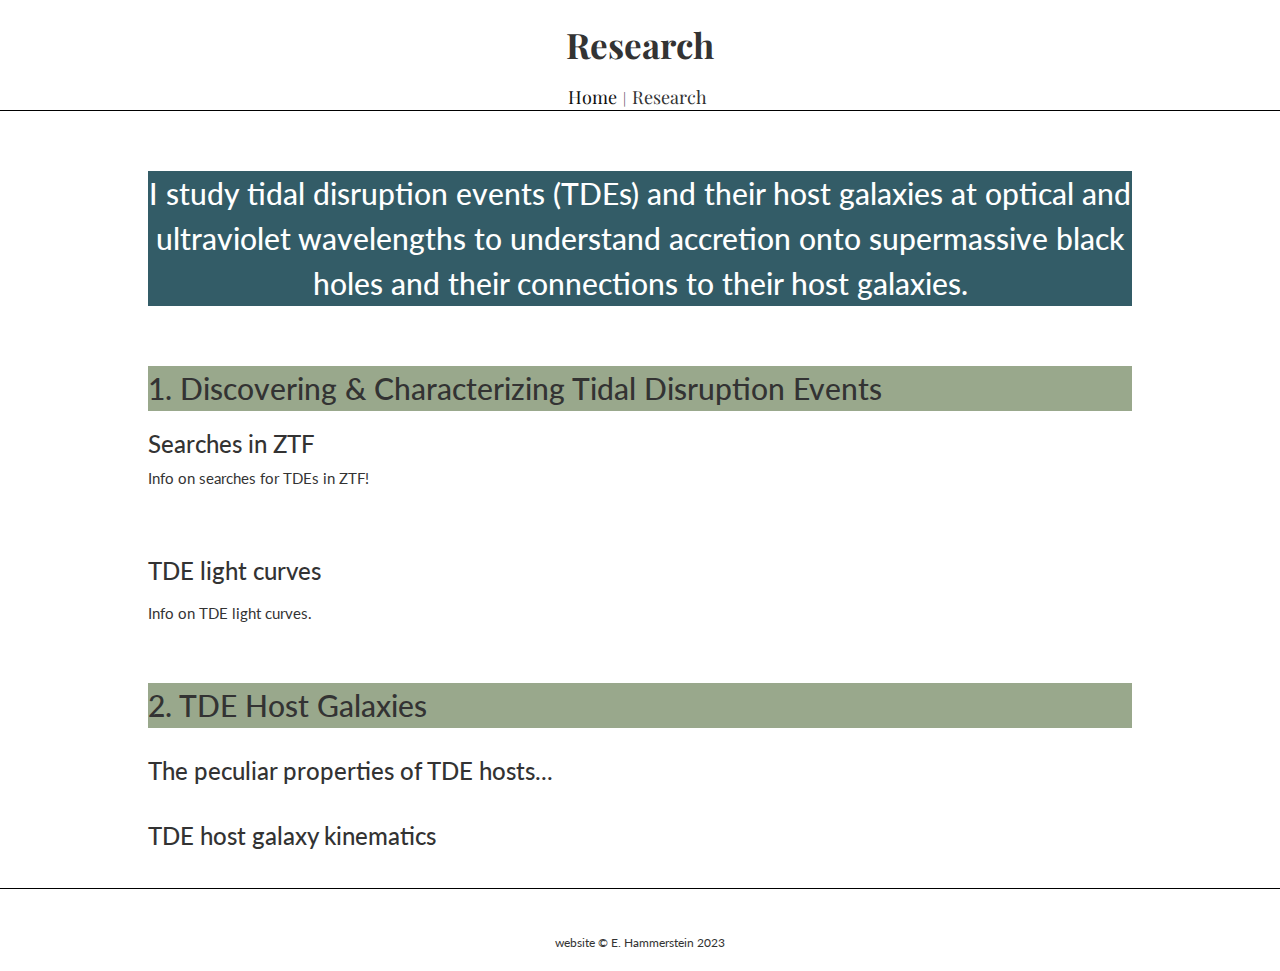
==== research.html @ 4ade1c49 "new website??????" ====
<!DOCTYPE html>
<html>
<head>
   <body>

    <meta charset="utf-8" />
    <meta http-equiv="X-UA-Compatible" content="IE=edge" />


    <title> Erica Hammerstein</title>
    <meta name="description"
    
    <meta name="HandheldFriendly" content="True" />
    <meta name="viewport" content="width=device-width, initial-scale=1.0" />

    <link rel="shortcut icon" href="">

    <link href='https://fonts.googleapis.com/css?family=Playfair+Display:400' rel='stylesheet' type='text/css'>
    <link href='https://fonts.googleapis.com/css?family=Lato:400' rel='stylesheet' type='text/css'>

    <link rel="stylesheet" type="text/css" href="css/bootstrap.min.css">

    <link rel="stylesheet" type="text/css" href="css/style.css">

    <link rel="apple-touch-icon" sizes="180x180" href="/apple-touch-icon.png">
    <link rel="icon" type="image/png" sizes="32x32" href="/favicon-32x32.png">
    <link rel="icon" type="image/png" sizes="16x16" href="/favicon-16x16.png">
    <link rel="manifest" href="/site.webmanifest">
    <link rel="mask-icon" href="/safari-pinned-tab.svg" color="#5bbad5">
    <meta name="msapplication-TileColor" content="#da532c">
    <meta name="theme-color" content="#ffffff">
    <style>
    h2 {text-align:center;}
    </style>

    <center>
    <header class="header-block row">
      <div class="blog-title">
        <h1> <center> Research </center>
        </h1>
          <a style = "font-family: Playfair+Display; font-size:18px" href="index.html">Home</a>&nbsp;&nbsp;|&nbsp;
          <div class="dropdown">
          <div style = "font-family: Playfair+Display; font-size:18px" class="dropbtn">Research</div>
          <div class="dropdown-content">
            <a href="research.html">Current Research</a>
            <a href="HammersteinCV.pdf">CV</a>
            <!-- <a href="upcoming.html">Upcoming talks</a> -->
            <a href="https://ui.adsabs.harvard.edu/search/p_=0&q=%20%20author%3A%22HAMMERSTEIN%2C%20ERICA%22%20collection%3A%22astronomy%22&sort=date%20desc%2C%20bibcode%20desc" target="_blank">ADS Listing</a>
           <!--  <a href="contact.html">Contact</a> -->
          </div>
        </div>&nbsp;&nbsp; <!-- |&nbsp;
          <a style = "font-family: Playfair+Display; font-size:18px" href="outreach.html">Outreach</a></li>&nbsp;&nbsp;<!-- |&nbsp;
          <!-- <a style = "font-family: Playfair+Display; font-size:18px" href="personal.html">About</a></li>&nbsp;&nbsp; -->
        </div>
      </header>
      </center>
<body>

<section class="post-list post-content"><div class="post-data">
    <h2 class="post-page-title"> I study tidal disruption events (TDEs) and their host galaxies at optical and ultraviolet wavelengths to understand accretion onto supermassive black holes and their connections to their host galaxies. </h2>
  </p>
  
  <br>

  <h2 class="post-page-subtitle">1. Discovering & Characterizing Tidal Disruption Events</h2>

  <h3 class="post-page-seciton">Searches in ZTF</h3>

  <p style = "font-family: lato;font-size:15px; LINE-HEIGHT:20px">
  Info on searches for TDEs in ZTF!
</p>

<br>
<h3 class="post-page-section">TDE light curves</h3>

<p style = "font-family: lato;font-size:15px; LINE-HEIGHT:20px">
Info on TDE light curves.
</p>

<br>

<h2 class="post-page-subtitle">2. TDE Host Galaxies</h2>

<h3 class="post-page-section">The peculiar properties of TDE hosts...</h3>

<h3 class="post-page-section">TDE host galaxy kinematics</h3>

<!--
<figure>
<img src="APS-swift.png" style="padding: 10px; float: right; max-width:25%;" title="APS poster!"/>
</figure> -->

  <p style = "font-family: lato;font-size:15px; LINE-HEIGHT:20px">

  </p>


 <!-- <h2 class="post-page-title">Past Research</h2>

  <button type="button" class="collapsible">
      </p> </button>
  <div class="content">
    <p style = "font-family: lato;font-size:15px; LINE-HEIGHT:20px">
      <br>
      The summer of my sophomore year as an undergraduate, I was part of a four-member research group that worked
      under Professor Eilat Glikman’s guidance on evaluating and utilizing new selection criteria for dust-reddened
      quasars. We considered sources with high luminosities in the near-infrared region (K&lt15.1, 2 μm)
      in an equatorial stripe of sky (SDSS Stripe 82) that had been missed by the SDSS’s selection algorithm.
      We characterized objects using BPT diagrams which separate out the nature of the photoionizing source. As a result,
      our sample of low-redshift, luminous, and obscured quasars provide an excellent set for follow-up observations with high-resolution
      instruments, with the goal of offering evidence of mergers and probing into early evolutionary phases of a galaxy.
      The results of this work have been published <a href="https://ui.adsabs.harvard.edu/abs/2018ApJ...861...37G/abstract">here</a>.
      <br><br>
      As a part of my undergraduate senior thesis, I conducted research in post-merger galaxy dynamics.
      I analyzed data from the OSIRIS integral field spectrograph (Keck) combined with Laser Guide-Star
      Adaptive Optics (LGS) to better understand the evolution of moderately dust-reddened quasars as
      well as their hosting galaxies. My two-part undergraduate thesis may be found here:<a href="704_MCrnogorcevic.pdf"> Part I</a> and <a href="705_MCrnogorcevic.pdf">Part II</a>.
    </p>
</div>
    <button type="button" class="collapsible">⋮ Edge Expansion for Scalar Casimir Energies</button>
    <div class="content">
      <p style = "font-family: lato;font-size:15px; LINE-HEIGHT:20px">
        <br>
<p style = "font-family: monospace;font-size:15px; LINE-HEIGHT:20px">
Under the guidance of Professor Noah Graham, I carried out research concerning the edge
expansion for scalar Casimir energies. Presented with electromagnetic results for a configuration
consisting of an oblate spheroid facing a perfectly conducting plane, I proposed a less computationally
expensive analysis of the Casimir force using a scalar field theory. This approach required modifications
and improvements of the existing code written in C that
computes spheroidal functions. I presented this project at the Middlebury Summer Symposium in 2016, poster with details can be found <a href="Casimir_poster.pdf"> here.</a>
</p>
</div> -->

<!-- <h9 class="post-page-title "><span style="color: #2471A3; font-size:16px"><i>(bonus) How did I choose my research...and why?</i></span></h9>
<p style = "font-family: monospace;font-size:15px; LINE-HEIGHT:20px">
  The decision to attend a liberal arts institution (Middlebury College) followed from my desire to obtain a well-rounded
  education that allows for a direct exposure to and learning from critical thinkers within different
  academic disciplines, making me a more inquisitive and creative scientist. My research interests during the undergraduate
  years were two-fold: I studied physics on very small scales, specifically
  the attraction forces between two plates due to quantum fluctuations
  (<a href="https://en.wikipedia.org/wiki/Casimir_effect">Casimir effect</a>);
   and physics on large scales, by studying the co-evolution of galaxies
  and supermassive black holes at their centers. Coming to graduate school,
  I decided to further explore these two interests and combine them through my current
  research in dark matter and high-energy astroparticle physics. My primary graduate school goal is similar to my
  undergraduate one: I want to be a well-rounded astrophysicist, continuously enhancing my literacy in a wide range of topics. As such,
  while I am developing a strong expertise in the field of astrophysical searches for ALPs, I am also
  intentional in exposing myself to different analysis methods and topics (e.g. multimessenger analysis with neutrinos and
  gravitational waves, stellar evolution, magnetic-field modeling, subthreshold searches, instrumentation, etc.) I also thoroughly enjoy
  being in classes--both as a student and an instructor--and love learning about the Universe from different perspectives and at different scales
  (my dream job would be taking classes for the rest of my life. And, some exposure time to an unknown topic, the chances are I'll get interested!)

</p> -->







</section>




<section class="footer">

<br><br>

<!--
    <link rel="stylesheet" href="https://cdnjs.cloudflare.com/ajax/libs/font-awesome/4.7.0/css/font-awesome.min.css">
-->

    <!-- Add font awesome icons -->
    <!-- <a href="https://www.linkedin.com/in/milena-crnogorčević-924034204" class="fa fa-linkedin"></a>
    <a href="https://github.com/mcrnogor" class="fa fa-github"></a>
    <a href="mailto:ekhammer@astro.umd.edu" class="fa fa-envelope"></a>
    </section>
-->



    <section class="copyright">
      website &copy; E. Hammerstein 2023

    </section>

    <!-- Bootstrap core JavaScript
    ================================================== -->
    <!-- Placed at the end of the document so the pages load faster -->
    <script type="text/javascript" src="js/jquery-1.12.0.min.js"></script>



    <script type="text/javascript" src="js/main.js"></script>
    <script type="text/javascript" src="js/jquery.fitvids.js"></script>
    <script src="js/bootstrap.min.js"></script>
    <script>
    var coll = document.getElementsByClassName("collapsible");
    var i;

    for (i = 0; i < coll.length; i++) {
      coll[i].addEventListener("click", function() {
        this.classList.toggle("active");
        var content = this.nextElementSibling;
        if (content.style.display === "block") {
          content.style.display = "none";
        } else {
          content.style.display = "block";
        }
      });
    }
    </script>
 </body>
</html>
---- css/style.css ----
html, body, {
    position:relative;
    width: 100%;
    width: 100%;
    max-width: 960px;
    margin: 0 auto 2em auto;
    padding: 0 20px;
    box-sizing: border-box;}
}
::selection {
  color: #fff;
  background: #17bed2;
  text-shadow: none;
}

::-webkit-selection {
  color: #fff;
  background: #17bed2;
  text-shadow: none;
}

::-moz-selection {
  color: #fff;
  background: #17bed2;
  text-shadow: none;
}

:active,
:focus {
  outline: none;
}
h1{
	font-size: 35px;
	margin-top: 26px;
	margin-bottom: 20px;
}
p{
	font-family: 'Lato', sans-serif;
}
a:hover{
	text-decoration: none;
}

.row{
	margin-left: 0px;
	margin-right: 0px;
}
.header-block{
	width: 100%;
	margin: 0 auto;
	border-bottom: #000000 solid 1px;
}
.header-block a{
	color: #111;
}
.header-block a:hover{
	color: #333;
}
.blog-title{
	font-family: 'Playfair Display', serif;
}
.blog-title h1{
	text-align: left;
	font-size: 35px;
	margin-top: 26px;
	font-weight: 700;
}
.square{
  text-align: right;
  margin-top: 18px;
  font-size: 30px;
}


.hero-description h1{
	font-size:46px;

}
.post-list{
	width: 80%;
	margin: 0 auto;
	padding-top: 40px;
	padding-bottom: 40px;
  font-family: 'Lato', sans-serif;
}
.post-list a{
	color: #000;
	padding-bottom: 3px;
}
.post-list a:hover{
	border-bottom: #8C8C8C solid 1px;
	text-decoration: none;
	color: #8C8C8C;
}
.post-content{
  padding-left: 20px;
	padding-right: 20px;
	padding-top: 40px;
	padding-bottom: 20px;
}
.post-content h1{
	font-family: 'Lato', sans-serif;
	margin-bottom: 5px;
}
.post-content {
	font-size: 30px;
	line-height: 3rem;
}
.post-content a {
	border-bottom: #000 solid 1px
}
.post-data img{
	min-width:auto;
  display: block;
  margin: auto;
	max-width: 100%;
	height: auto;
}
.post-meta-data{
	color:  #767676;
}
.author-img{
	width:45px;
	height: 45px;
}

.footer a{
	color: #000;

}
.footer a:active{
	border-bottom: #000 solid 1px;

}
.footer a:hover{
	border-bottom: #E3E3E3 solid 1px;
	text-decoration: none;
	color: #E3E3E3;
}

.navibar a{
	color: #000;

}
.navibar a:active{
	border-bottom: #000 solid 1px;

}
.navibar a:hover{
	border-bottom: #E3E3E3 solid 1px;
	text-decoration: none;
	color: #E3E3E3;
}

.post-line{
  margin-top: 15px;
  margin-bottom: 12px;
	text-align: center;
}

.post-titles h1{
	    font-size:30px;
	    display: inline;
			line-height: 4rem;
}
.post-page-title{
	line-height: 4.5rem;
	text-align: center;
    font-size:30px;
    background-color: #335c67;
    color: #FFFFFF;
}
.post-page-subtitle{
    line-height: 4.5rem;
    text-align: left;
    background-color:#99A88C;
}
.post-page-section{
    line-height: 4.5rem;
    text-align: left;
}
.post-meta-data{
	font-size: 20px;
	margin-bottom:30px;
	text-align: center;

}
.dates{
	color: #767676;
    font-size: 18px;
	font-family: 'Radley', serif;
	font-style: italic;

}
.slag-page{
	text-align: center;
	margin-bottom: 20px;
}
.moreit{
	font-family: 'Playfair Display', serif;
}
.author-box{
text-align: center;
margin-top: 40px;
margin-bottom:40px;

}
.author-box img{
width: 50px;
border-radius: 50px;

 }
 .error-page{
	 font-size: 80px;
	 text-align: center;
 }
 .righted{
	 text-align: right;
 }
 .paddd{
	 padding-left: 0px;
	 padding-right: 0px;
 }
.pagination-wrapper{
	text-align: center;
  font-size: 18px;
}
.pagination{
	margin: 5px 0;
}
.pagination-wrapper a{
	color: #000;
}
.pagination-wrapper a:hover{
	color: #767676;
	border-bottom: none;
}

.footer{
	width: 100%;
	margin: 0 auto;
	border-top: #000000 solid 1px;
	font-family: 'Radley', serif;
	   text-align: center;
    font-size: 16px;

}
.footer h3{
	font-family: 'Playfair Display', serif;

	    font-weight: 700;
	    padding-bottom: 10px;
	    text-transform: uppercase;
	    font-size: 20px;

}
.footer-inner{
	width: 100%;
	margin: 0 auto;
	padding-top: 30px;
	padding-bottom: 20px;
	line-height: 3rem;
}
.footer-inner .col-md-4{

	height: 100%;

}
.footer-inner .mid{
	padding-bottom: 20px;
		border-right: #E3E3E3 solid 1px;	border-left: #E3E3E3 solid 1px;
}
.navibar{
	width: 100%;
	margin: 0 auto;
	font-family: 'Radley', serif;
	   text-align: center;
    font-size: 16px;

}
.navibar-inner{
	width: 100%;
	margin: 0 auto;
	padding-bottom: 30px;
	line-height: 3rem;
}
.description{
	display: block;
	margin: 0 auto;
	width: 50%;
	padding-bottom: 10px;
}
.copyright{
	width: 45%;
	margin: 0 auto;
	text-align: center;
	padding-bottom: 20px;
	font-family: 'Lato', sans-serif;
    font-size: 12px;
}
.fa {
  padding: 20px;
  font-size: 1em;
  width: 50px;
  text-align: center;
  text-decoration: none;
}


nav {
	margin: 0;
	padding: 1px;
	display: block;
	width: 900px;
	text-align: left;
}
nav ul {
	list-style: none;
}
nav li {
	display: inline-block;

}
nav a {
	display: inline-block;
	background: white;
	color: white;
	padding: 1px 1px;
	border: 1px solid white;
	text-decoration: none;
}
nav a:hover {
	border: 1px solid white;
	background: white;
}
nav a:active {
	background: white;
}
nav select {
	display: none;
}

@media (max-width: 960px) {
	nav ul {
    display: inline-block;} /* should be : none. but dropdown is not working on iPhones for some reason, fig it out.*/
	nav select {
    display: none;} /* inline-block */
}


audio{
	width: 10%;
	box-shadow: 5px 5px 3px rgba(0,0, 0, 0.4);
	border-radius: 90px;
	align: center;
	transform: scale(0.8);
	opacity: 0.6;
    /* width: 40%;
    height: 50;
		align: center;
		opacity: 0.6; */
}

/* Add a hover effect if you want */
.fa:hover {
  opacity: 0.6;
}
@media only screen and (max-width: 900px) {
	.header-block, .post-list, .footer, .copyright{
		width: 80%;
	}
    .alignleft,
    .alignright {
        float: none;
        display: block;
        margin-left: auto;
        margin-right: auto;
    }
}

}

/* Dropdown Button */
.dropbtn {
  background-color: white;
  color: white;
  padding: 16px;
  font-size: 16px;
  border: none;
}

/* The container <div> - needed to position the dropdown content */
.dropdown {
  position: relative;
  display: inline-block;
}

/* Dropdown Content (Hidden by Default) */
.dropdown-content {
  display: none;
  position: absolute;
  background-color: #f1f1f1;
  min-width: 160px;
  box-shadow: 0px 8px 16px 0px rgba(0,0,0,0.2);
  z-index: 1;
}

/* Links inside the dropdown */
.dropdown-content a {
  color: black;
  padding: 12px 16px;
  text-decoration: none;
  display: block;
}

/* Change color of dropdown links on hover */
.dropdown-content a:hover {background-color: #ddd;}

/* Show the dropdown menu on hover */
.dropdown:hover .dropdown-content {display: block;}

/* Change the background color of the dropdown button when the dropdown content is shown */
.dropdown:hover .dropbtn {color: #FFFFFF; background-color: #335C67; border:none;}

.collapsible {
  background-color: #335C67;
  color: white;
  cursor: pointer;
  padding: 15px;
  width: 100%;
  border: none;
  text-align: left;
  outline: none;
  font-size: 15px;
}

.active, .collapsible:hover {
  background-color: #99a88c;
}

.content {
  padding: 0 18px;
  display: none;
  overflow: hidden;
  background-color: #f1f1f1;
}
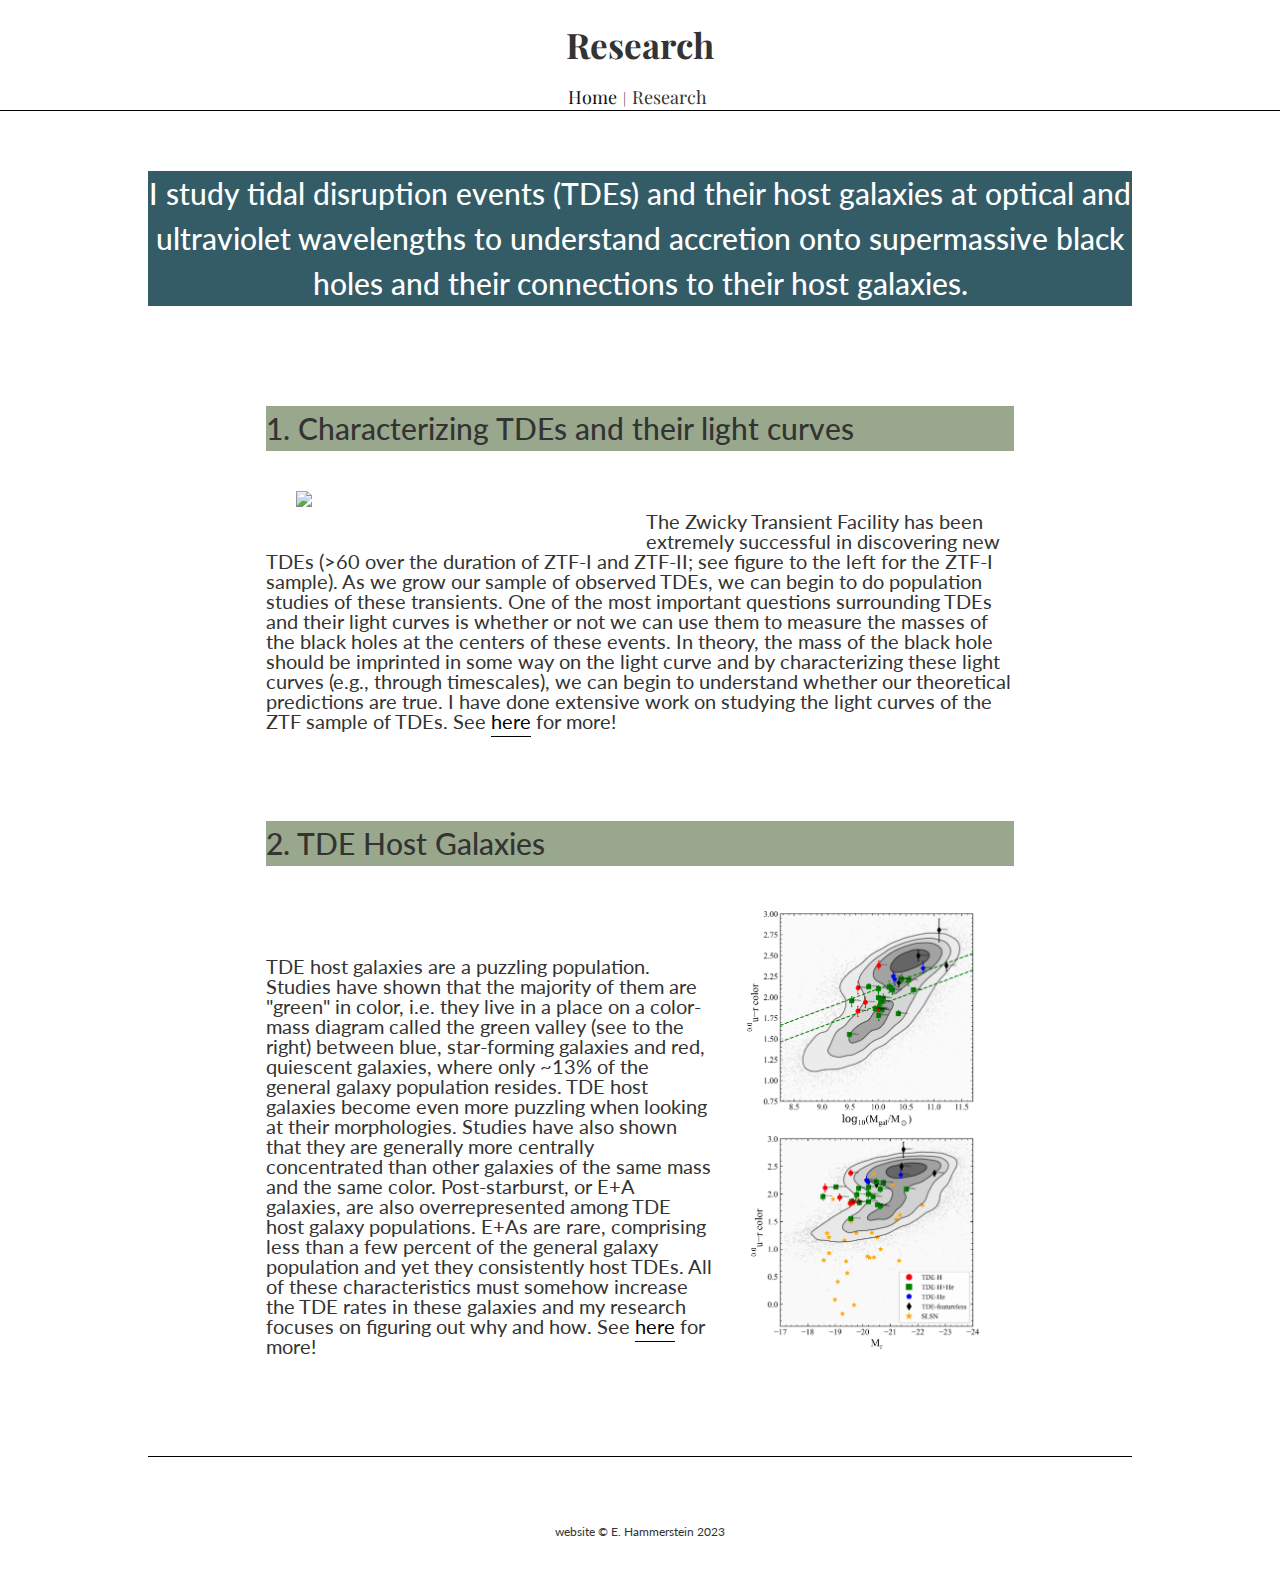
==== commit 21e37ad5: "Add files via upload" ====
--- a/research.html
+++ b/research.html
@@ -58,33 +58,44 @@
 
 <section class="post-list post-content"><div class="post-data">
     <h2 class="post-page-title"> I study tidal disruption events (TDEs) and their host galaxies at optical and ultraviolet wavelengths to understand accretion onto supermassive black holes and their connections to their host galaxies. </h2>
-  </p>
+  <br>
+
   
+  <div id="container">
+
+    <section class="post-list post-content"><div class="post-data">
+    <h2 class="post-page-subtitle">1. Characterizing TDEs and their light curves</h2>
+      <img src=""></img>
+     <figure>
+       <img src="img/MLRT-lc.png" style="padding: 30px; float: left; width: 380px"/>
+     </figure>
+
+     <br>
+
+  
+  <p style = "font-family: lato;font-size:20px; LINE-HEIGHT:20px">
+  </figure>
   <br>
-
-  <h2 class="post-page-subtitle">1. Discovering & Characterizing Tidal Disruption Events</h2>
-
-  <h3 class="post-page-seciton">Searches in ZTF</h3>
-
-  <p style = "font-family: lato;font-size:15px; LINE-HEIGHT:20px">
-  Info on searches for TDEs in ZTF!
+The Zwicky Transient Facility has been extremely successful in discovering new TDEs (>60 over the duration of ZTF-I and ZTF-II; see figure to the left for the ZTF-I sample). As we grow our sample of observed TDEs, we can begin to do population studies of these transients. One of the most important questions surrounding TDEs and their light curves is whether or not we can use them to measure the masses of the black holes at the centers of these events. In theory, the mass of the black hole should be imprinted in some way on the light curve and by characterizing these light curves (e.g., through timescales), we can begin to understand whether our theoretical predictions are true. I have done extensive work on studying the light curves of the ZTF sample of TDEs. See <a href="https://ui.adsabs.harvard.edu/abs/2023ApJ...942....9H/abstract" target="_blank">here</a> for more!
 </p>
 
-<br>
-<h3 class="post-page-section">TDE light curves</h3>
-
-<p style = "font-family: lato;font-size:15px; LINE-HEIGHT:20px">
-Info on TDE light curves.
+<br> <br>
+
+
+<h2 class="post-page-subtitle">2. TDE Host Galaxies</h2>
+
+    <img src=""></img>
+   <figure>
+     <img src="img/color_mag_SLSN.png" style="padding: 30px; float: right; width: 300px"/>
+   </figure>
+
+<p style = "font-family: lato;font-size:20px; LINE-HEIGHT:20px">
+</figure>
+<br> <br> <br> <br>
+TDE host galaxies are a puzzling population. Studies have shown that the majority of them are "green" in color, i.e. they live in a place on a color-mass diagram called the green valley (see to the right) between blue, star-forming galaxies and red, quiescent galaxies, where only ~13% of the general galaxy population resides. TDE host galaxies become even more puzzling when looking at their morphologies. Studies have also shown that they are generally more centrally concentrated than other galaxies of the same mass and the same color. Post-starburst, or E+A galaxies, are also overrepresented among TDE host galaxy populations. E+As are rare, comprising less than a few percent of the general galaxy population and yet they consistently host TDEs. All of these characteristics must somehow increase the TDE rates in these galaxies and my research focuses on figuring out why and how. See <a href="https://ui.adsabs.harvard.edu/abs/2021ApJ...908L..20H/abstract" target="_blank">here</a> for more!
 </p>
 
-<br>
-
-<h2 class="post-page-subtitle">2. TDE Host Galaxies</h2>
-
-<h3 class="post-page-section">The peculiar properties of TDE hosts...</h3>
-
-<h3 class="post-page-section">TDE host galaxy kinematics</h3>
-
+<br> <br>
 <!--
 <figure>
 <img src="APS-swift.png" style="padding: 10px; float: right; max-width:25%;" title="APS poster!"/>
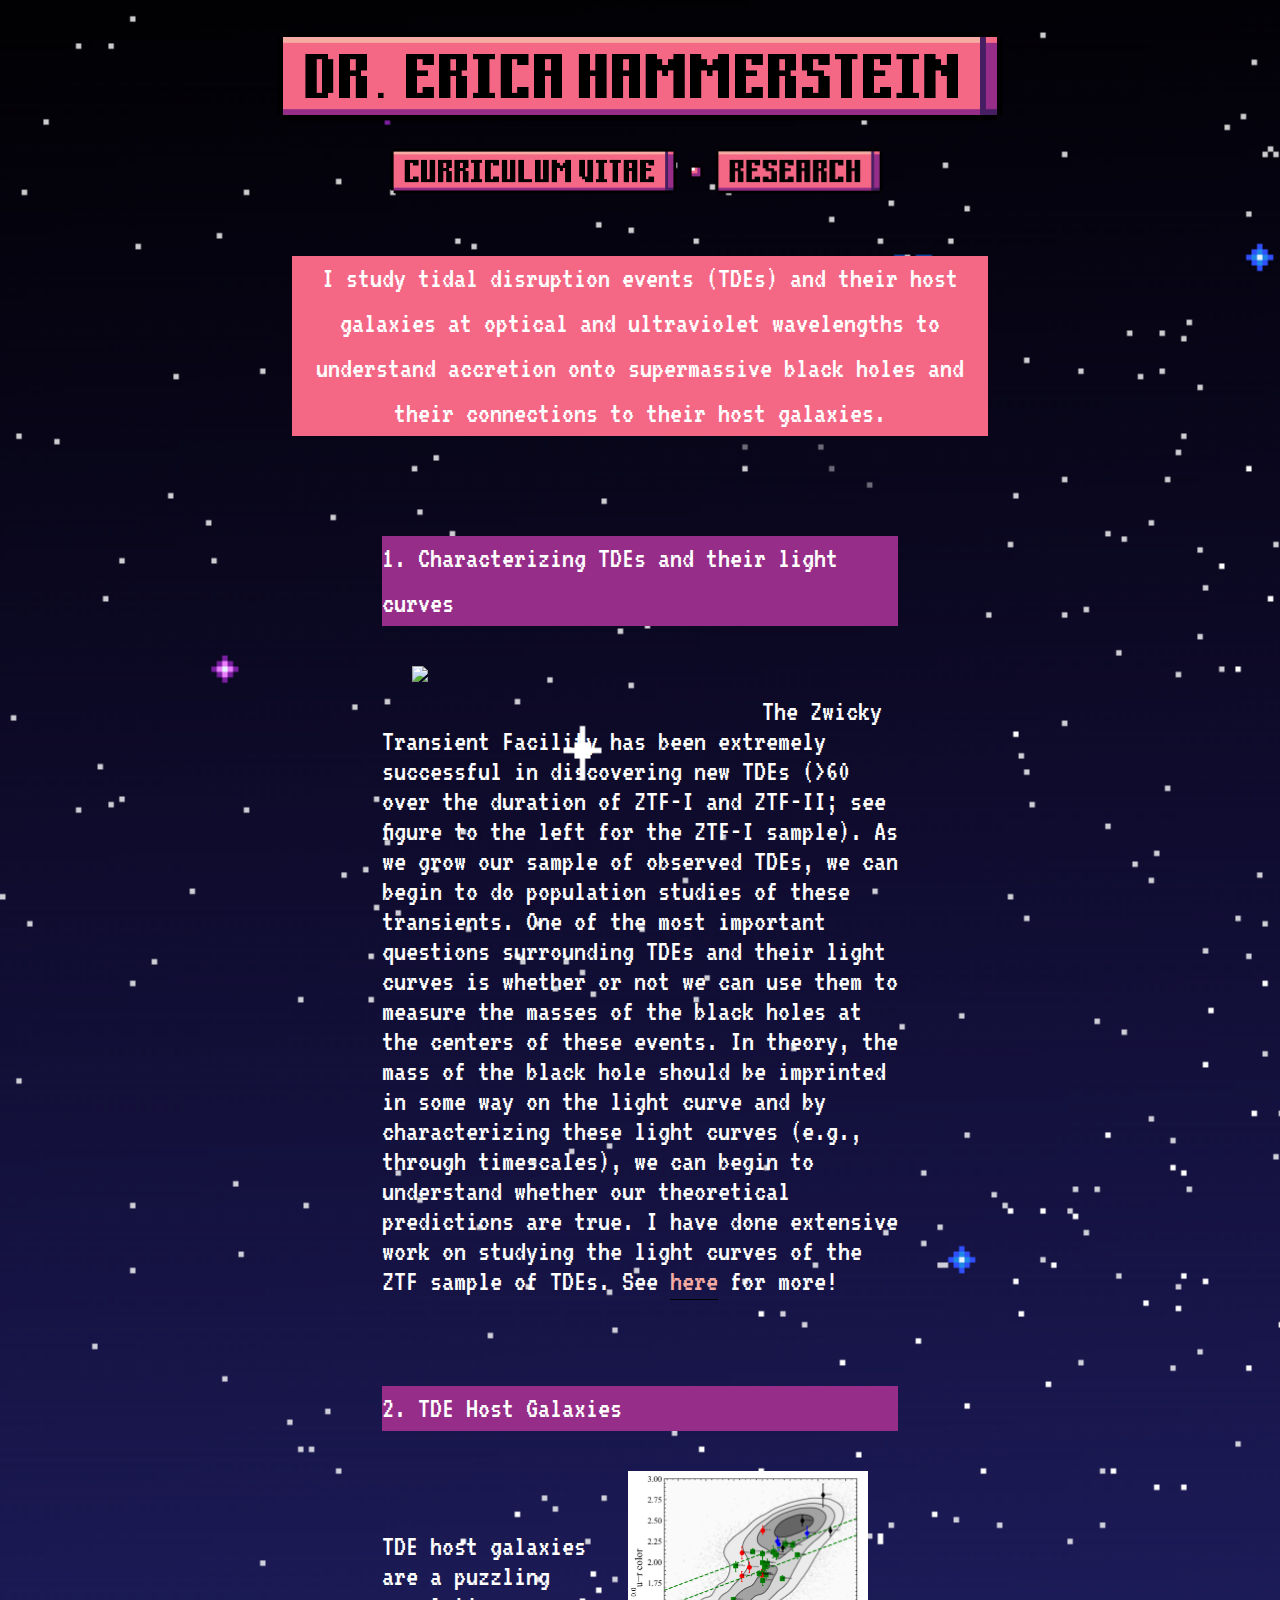
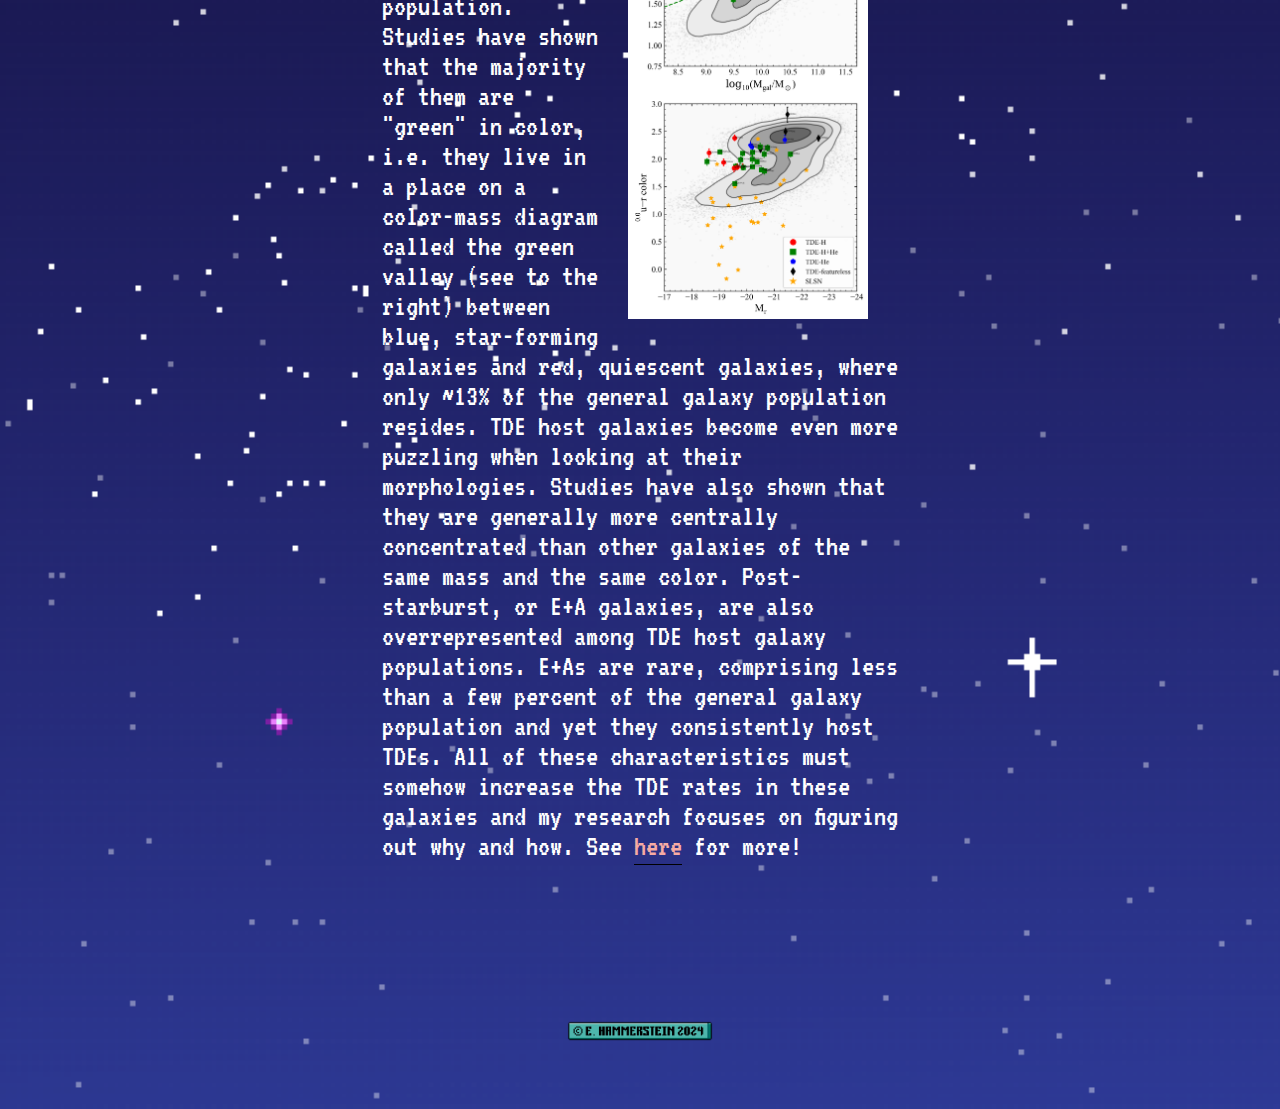
==== commit 5b60d4a6: "redoing website design" ====
--- a/research.html
+++ b/research.html
@@ -13,10 +13,13 @@
     <meta name="HandheldFriendly" content="True" />
     <meta name="viewport" content="width=device-width, initial-scale=1.0" />
 
-    <link rel="shortcut icon" href="">
-
-    <link href='https://fonts.googleapis.com/css?family=Playfair+Display:400' rel='stylesheet' type='text/css'>
-    <link href='https://fonts.googleapis.com/css?family=Lato:400' rel='stylesheet' type='text/css'>
+<!--    <link rel="shortcut icon" href="">-->
+<!---->
+<!--    <link href='https://fonts.googleapis.com/css?family=Playfair+Display:400' rel='stylesheet' type='text/css'>-->
+<!--    <link href='https://fonts.googleapis.com/css?family=Lato:400' rel='stylesheet' type='text/css'>-->
+
+    <link href="https://fonts.googleapis.com/css2?family=VT323&display=swap" rel="stylesheet">
+
 
     <link rel="stylesheet" type="text/css" href="css/bootstrap.min.css">
 
@@ -35,36 +38,37 @@
 
     <center>
     <header class="header-block row">
-      <div class="blog-title">
-        <h1> <center> Research </center>
-        </h1>
-          <a style = "font-family: Playfair+Display; font-size:18px" href="index.html">Home</a>&nbsp;&nbsp;|&nbsp;
-          <div class="dropdown">
-          <div style = "font-family: Playfair+Display; font-size:18px" class="dropbtn">Research</div>
-          <div class="dropdown-content">
-            <a href="research.html">Current Research</a>
-            <a href="HammersteinCV.pdf">CV</a>
-            <!-- <a href="upcoming.html">Upcoming talks</a> -->
-            <a href="https://ui.adsabs.harvard.edu/search/p_=0&q=%20%20author%3A%22HAMMERSTEIN%2C%20ERICA%22%20collection%3A%22astronomy%22&sort=date%20desc%2C%20bibcode%20desc" target="_blank">ADS Listing</a>
-           <!--  <a href="contact.html">Contact</a> -->
+        <div class="blog-title">
+          <h1> <center> <a style = "font-family: VT323; font-size:18px" href="index.html"><img src="img/Erica_Hammerstein.png" style="padding: 0px; float: center; max-width: 80%"/></a> </center>
+          </h1>
+            <a style = "font-family: VT323; font-size:18px" href="HammersteinCV.pdf"><img src="img/CV.png" style="padding: 0px; float: center; height:50px"/></a>&nbsp;&nbsp;<img src="img/dot.png" style="padding: 0px; float: center; width: 20px"/>&nbsp;
+            <div class="dropdown">
+            <div style = "font-family: VT323; font-size:18px" class="dropbtn"><img src="img/Research.png" style="padding: 0px; float: center; height:50px"/></div>
+            <div class="dropdown-content">
+              <a href="research.html"><img src="img/current_research.png" style="padding: 0px; float: center; height: 30px"/></a>
+              <!-- <a href="upcoming.html">Upcoming talks</a> -->
+              <a href="https://ui.adsabs.harvard.edu/search/p_=0&q=%20%20author%3A%22HAMMERSTEIN%2C%20ERICA%22%20collection%3A%22astronomy%22&sort=date%20desc%2C%20bibcode%20desc" target="_blank"><img src="img/ADSlist.png" style="padding: 0px; float: center; height: 30px"/></a>
+              <!-- <a href="contact.html">Contact</a> -->
+            </div>
+          </div>&nbsp;&nbsp;<!-- |&nbsp; -->
+            <!-- <a style = "font-family: Playfair+Display; font-size:18px" href="outreach.html">Outreach</a></li>&nbsp;&nbsp;<!-- |&nbsp; -->
+            <!-- <a style = "font-family: Playfair+Display; font-size:18px" href="personal.html">About</a></li>&nbsp;&nbsp; -->
           </div>
-        </div>&nbsp;&nbsp; <!-- |&nbsp;
-          <a style = "font-family: Playfair+Display; font-size:18px" href="outreach.html">Outreach</a></li>&nbsp;&nbsp;<!-- |&nbsp;
-          <!-- <a style = "font-family: Playfair+Display; font-size:18px" href="personal.html">About</a></li>&nbsp;&nbsp; -->
-        </div>
+        </header>
       </header>
       </center>
 <body>
 
 <section class="post-list post-content"><div class="post-data">
-    <h2 class="post-page-title"> I study tidal disruption events (TDEs) and their host galaxies at optical and ultraviolet wavelengths to understand accretion onto supermassive black holes and their connections to their host galaxies. </h2>
+    <div style="font-family: 'VT323', monospace;"><h2 class="post-page-title"> I study tidal disruption events (TDEs) and their host galaxies at optical and ultraviolet wavelengths to understand accretion onto supermassive black holes and their connections to their host galaxies. </h2></div>
+    
   <br>
 
   
   <div id="container">
 
     <section class="post-list post-content"><div class="post-data">
-    <h2 class="post-page-subtitle">1. Characterizing TDEs and their light curves</h2>
+        <div style="font-family: 'VT323', monospace;"><h2 class="post-page-subtitle">1. Characterizing TDEs and their light curves</h2></div>
       <img src=""></img>
      <figure>
        <img src="img/MLRT-lc.png" style="padding: 30px; float: left; width: 380px"/>
@@ -76,13 +80,13 @@
   <p style = "font-family: lato;font-size:20px; LINE-HEIGHT:20px">
   </figure>
   <br>
-The Zwicky Transient Facility has been extremely successful in discovering new TDEs (>60 over the duration of ZTF-I and ZTF-II; see figure to the left for the ZTF-I sample). As we grow our sample of observed TDEs, we can begin to do population studies of these transients. One of the most important questions surrounding TDEs and their light curves is whether or not we can use them to measure the masses of the black holes at the centers of these events. In theory, the mass of the black hole should be imprinted in some way on the light curve and by characterizing these light curves (e.g., through timescales), we can begin to understand whether our theoretical predictions are true. I have done extensive work on studying the light curves of the ZTF sample of TDEs. See <a href="https://ui.adsabs.harvard.edu/abs/2023ApJ...942....9H/abstract" target="_blank">here</a> for more!
+  <div style="font-family: 'VT323', monospace;">The Zwicky Transient Facility has been extremely successful in discovering new TDEs (>60 over the duration of ZTF-I and ZTF-II; see figure to the left for the ZTF-I sample). As we grow our sample of observed TDEs, we can begin to do population studies of these transients. One of the most important questions surrounding TDEs and their light curves is whether or not we can use them to measure the masses of the black holes at the centers of these events. In theory, the mass of the black hole should be imprinted in some way on the light curve and by characterizing these light curves (e.g., through timescales), we can begin to understand whether our theoretical predictions are true. I have done extensive work on studying the light curves of the ZTF sample of TDEs. See <a href="https://ui.adsabs.harvard.edu/abs/2023ApJ...942....9H/abstract" target="_blank" style="color:#F6ABA3">here</a> for more! </div>
 </p>
 
 <br> <br>
 
 
-<h2 class="post-page-subtitle">2. TDE Host Galaxies</h2>
+<div style="font-family: 'VT323', monospace;"><h2 class="post-page-subtitle">2. TDE Host Galaxies</h2></div>
 
     <img src=""></img>
    <figure>
@@ -92,7 +96,7 @@
 <p style = "font-family: lato;font-size:20px; LINE-HEIGHT:20px">
 </figure>
 <br> <br> <br> <br>
-TDE host galaxies are a puzzling population. Studies have shown that the majority of them are "green" in color, i.e. they live in a place on a color-mass diagram called the green valley (see to the right) between blue, star-forming galaxies and red, quiescent galaxies, where only ~13% of the general galaxy population resides. TDE host galaxies become even more puzzling when looking at their morphologies. Studies have also shown that they are generally more centrally concentrated than other galaxies of the same mass and the same color. Post-starburst, or E+A galaxies, are also overrepresented among TDE host galaxy populations. E+As are rare, comprising less than a few percent of the general galaxy population and yet they consistently host TDEs. All of these characteristics must somehow increase the TDE rates in these galaxies and my research focuses on figuring out why and how. See <a href="https://ui.adsabs.harvard.edu/abs/2021ApJ...908L..20H/abstract" target="_blank">here</a> for more!
+<div style="font-family: 'VT323', monospace;">TDE host galaxies are a puzzling population. Studies have shown that the majority of them are "green" in color, i.e. they live in a place on a color-mass diagram called the green valley (see to the right) between blue, star-forming galaxies and red, quiescent galaxies, where only ~13% of the general galaxy population resides. TDE host galaxies become even more puzzling when looking at their morphologies. Studies have also shown that they are generally more centrally concentrated than other galaxies of the same mass and the same color. Post-starburst, or E+A galaxies, are also overrepresented among TDE host galaxy populations. E+As are rare, comprising less than a few percent of the general galaxy population and yet they consistently host TDEs. All of these characteristics must somehow increase the TDE rates in these galaxies and my research focuses on figuring out why and how. See <a href="https://ui.adsabs.harvard.edu/abs/2021ApJ...908L..20H/abstract" target="_blank" style="color:#F6ABA3">here</a> for more! </div>
 </p>
 
 <br> <br>
@@ -192,7 +196,7 @@
 
 
     <section class="copyright">
-      website &copy; E. Hammerstein 2023
+        <img src="img/copyright.png" style="padding: 0px; float: center; max-height: 20px"/>
 
     </section>
 
--- a/css/style.css
+++ b/css/style.css
@@ -1,11 +1,14 @@
-html, body, {
+body{
     position:relative;
     width: 100%;
     width: 100%;
     max-width: 960px;
     margin: 0 auto 2em auto;
     padding: 0 20px;
-    box-sizing: border-box;}
+    box-sizing: border-box;
+    background-image: url("background.png");
+    color: #FFFFFF;
+    background-size: cover;
 }
 ::selection {
   color: #fff;
@@ -48,7 +51,6 @@
 .header-block{
 	width: 100%;
 	margin: 0 auto;
-	border-bottom: #000000 solid 1px;
 }
 .header-block a{
 	color: #111;
@@ -167,13 +169,13 @@
 	line-height: 4.5rem;
 	text-align: center;
     font-size:30px;
-    background-color: #335c67;
+    background-color: #F46886;
     color: #FFFFFF;
 }
 .post-page-subtitle{
     line-height: 4.5rem;
     text-align: left;
-    background-color:#99A88C;
+    background-color:#962D88;
 }
 .post-page-section{
     line-height: 4.5rem;
@@ -239,7 +241,6 @@
 .footer{
 	width: 100%;
 	margin: 0 auto;
-	border-top: #000000 solid 1px;
 	font-family: 'Radley', serif;
 	   text-align: center;
     font-size: 16px;
@@ -382,10 +383,10 @@
 
 /* Dropdown Button */
 .dropbtn {
-  background-color: white;
-  color: white;
-  padding: 16px;
-  font-size: 16px;
+  background-color: transparent;
+  color: transparent;
+  padding: 5px;
+  font-size: 5px;
   border: none;
 }
 
@@ -399,48 +400,50 @@
 .dropdown-content {
   display: none;
   position: absolute;
-  background-color: #f1f1f1;
-  min-width: 160px;
-  box-shadow: 0px 8px 16px 0px rgba(0,0,0,0.2);
+  background-color: transparent;
+  min-width: 0px;
+  box-shadow: 0px 0px 0px 0px rgba(0,0,0,0.2);
   z-index: 1;
 }
 
 /* Links inside the dropdown */
 .dropdown-content a {
   color: black;
-  padding: 12px 16px;
+  padding: 5px 5px;
   text-decoration: none;
   display: block;
+  margin-left: 0 auto;
+  margin-right: 0 auto;
 }
 
 /* Change color of dropdown links on hover */
-.dropdown-content a:hover {background-color: #ddd;}
+.dropdown-content a:hover {background-color: #F6ABA3;}
 
 /* Show the dropdown menu on hover */
 .dropdown:hover .dropdown-content {display: block;}
 
 /* Change the background color of the dropdown button when the dropdown content is shown */
-.dropdown:hover .dropbtn {color: #FFFFFF; background-color: #335C67; border:none;}
+.dropdown:hover .dropbtn {color: transparent; background-color: transparent; border:none;}
 
 .collapsible {
-  background-color: #335C67;
-  color: white;
+  background-color: transparent;
+  color: transparent;
   cursor: pointer;
   padding: 15px;
   width: 100%;
   border: none;
-  text-align: left;
+  text-align: center;
   outline: none;
   font-size: 15px;
 }
 
 .active, .collapsible:hover {
-  background-color: #99a88c;
+  background-color: transparent;
 }
 
 .content {
   padding: 0 18px;
   display: none;
   overflow: hidden;
-  background-color: #f1f1f1;
-}
+  background-color: transparent;
+}
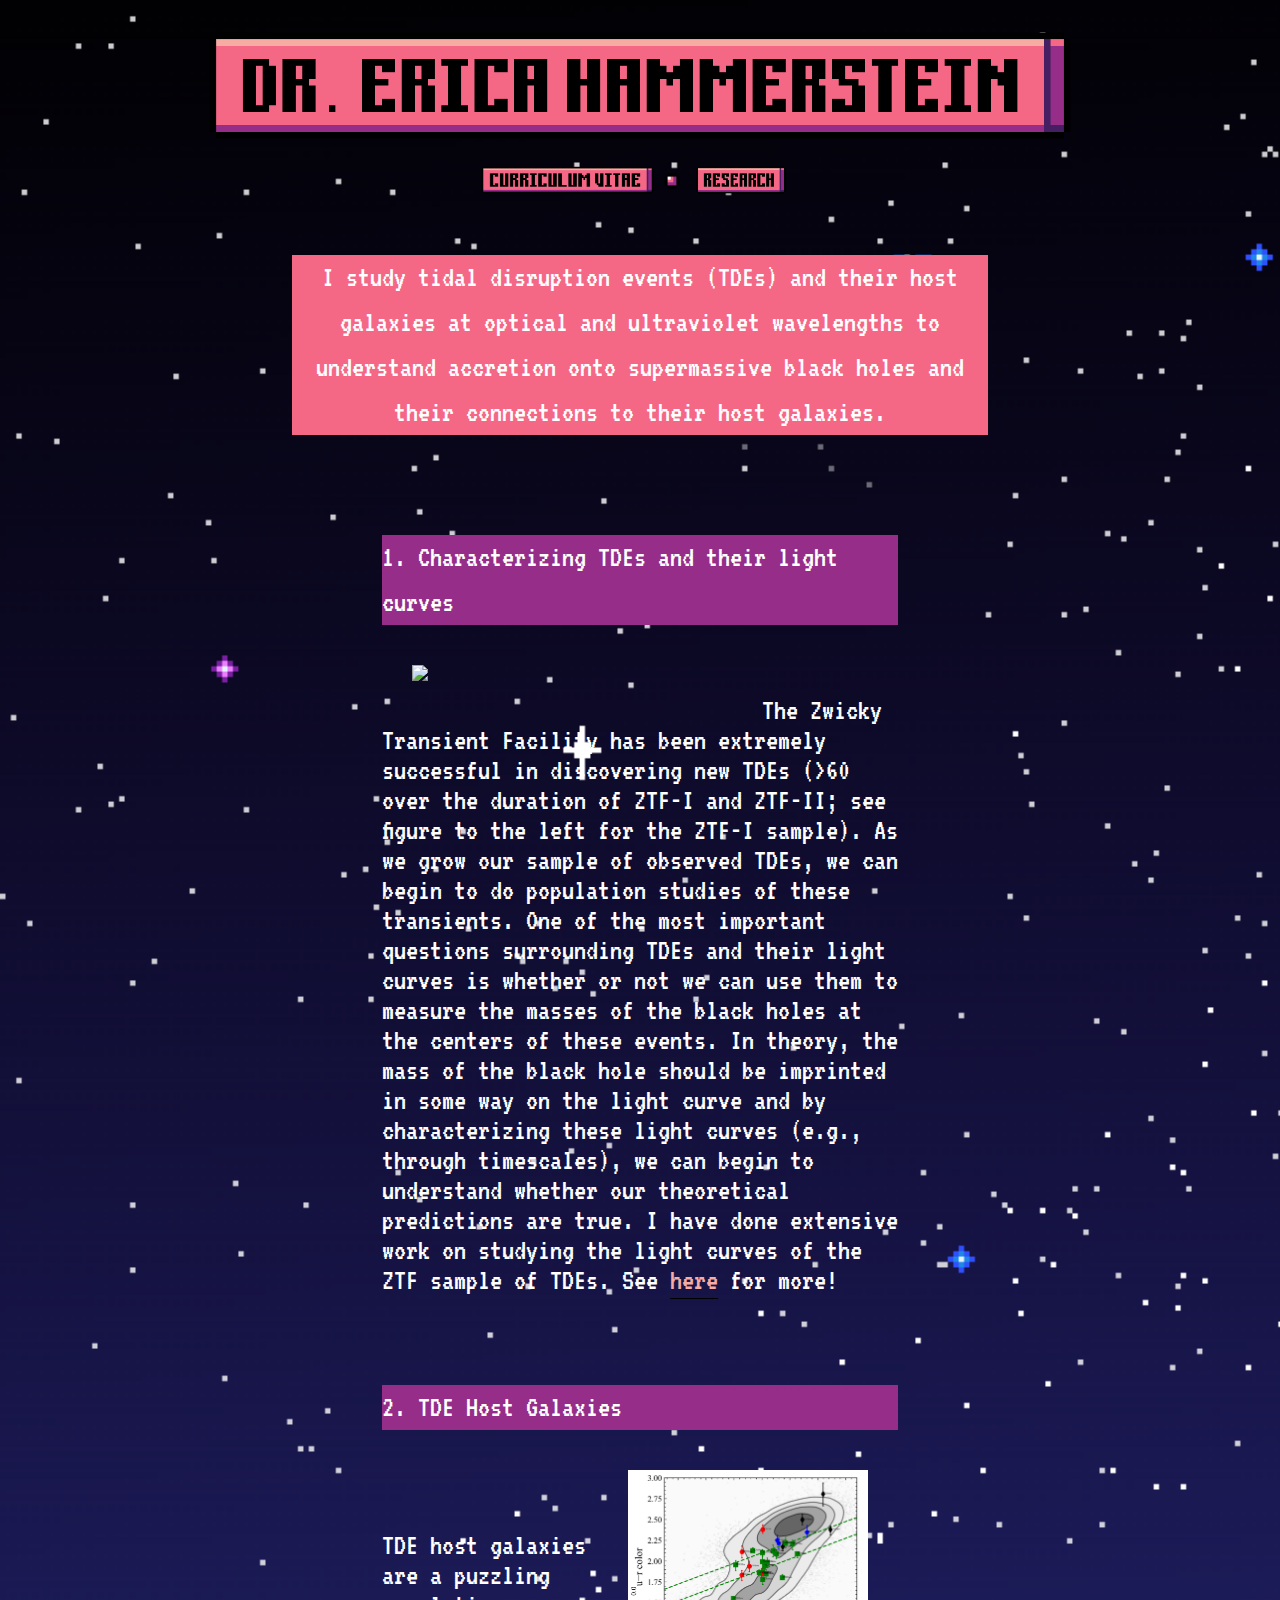
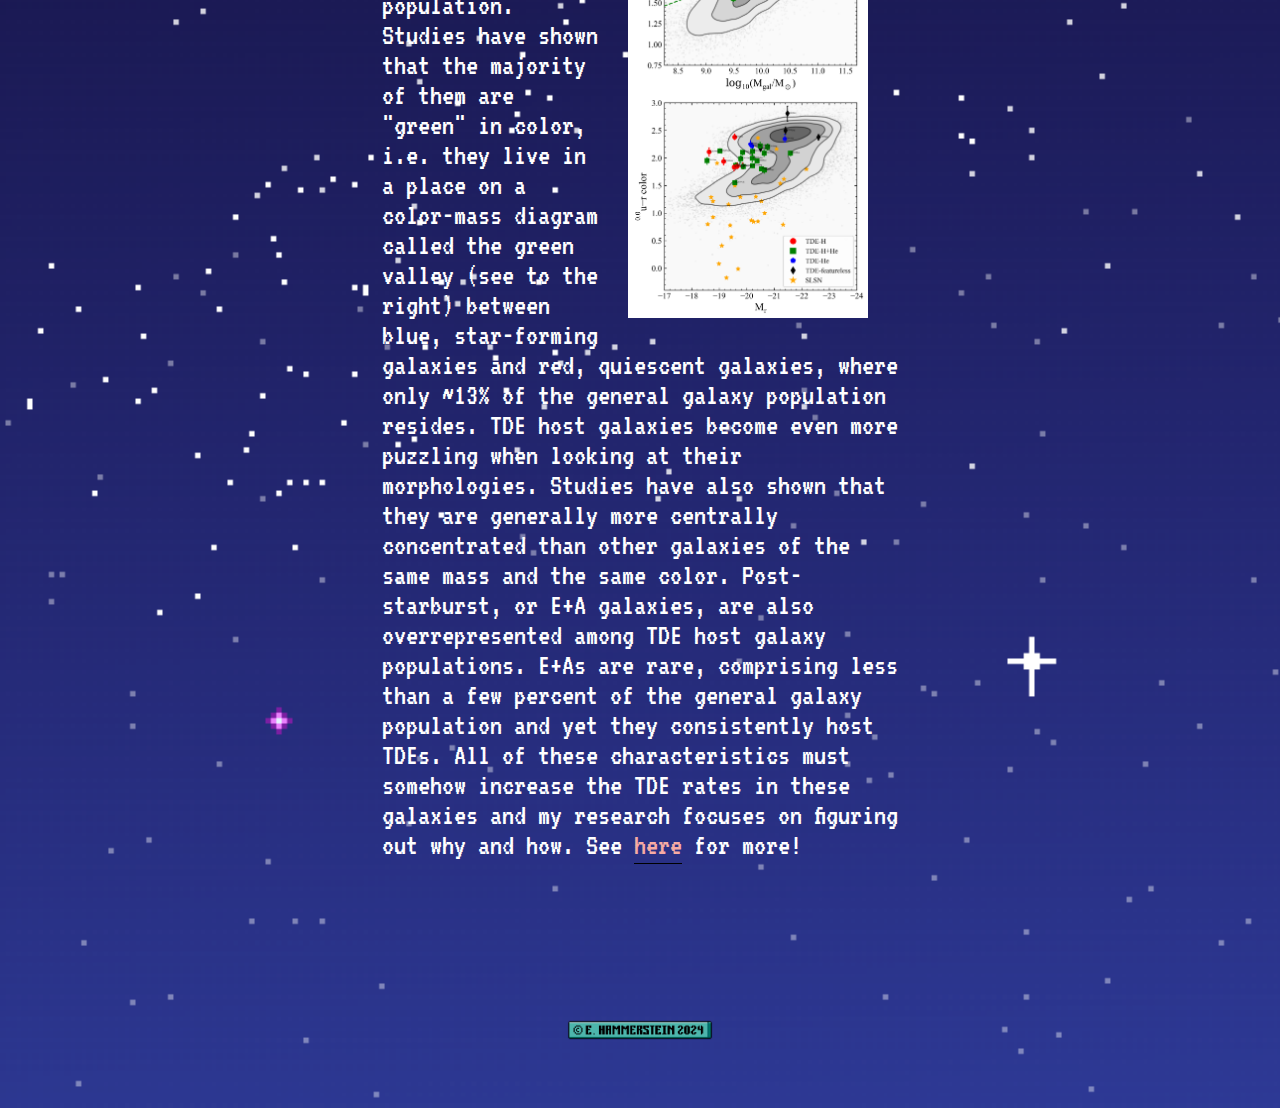
==== commit 30cf7d85: "fixing research buttons" ====
--- a/research.html
+++ b/research.html
@@ -39,11 +39,11 @@
     <center>
     <header class="header-block row">
         <div class="blog-title">
-          <h1> <center> <a style = "font-family: VT323; font-size:18px" href="index.html"><img src="img/Erica_Hammerstein.png" style="padding: 0px; float: center; max-width: 80%"/></a> </center>
+          <h1> <center> <a style = "font-family: Playfair+Display; font-size:18px" href="index.html"><img src="img/Erica_Hammerstein.png" style="padding: 0px; float: center; max-width: 95%"/></a> </center>
           </h1>
-            <a style = "font-family: VT323; font-size:18px" href="HammersteinCV.pdf"><img src="img/CV.png" style="padding: 0px; float: center; height:50px"/></a>&nbsp;&nbsp;<img src="img/dot.png" style="padding: 0px; float: center; width: 20px"/>&nbsp;
+            <a style = "font-family: Playfair+Display; font-size:18px" href="HammersteinCV.pdf" target="_blank"><img src="img/CV.png" style="padding: 0px; float: center; height: 30px; max-width:90%"/></a>&nbsp;&nbsp;<img src="img/dot.png" style="padding: 0px; float: center; width: 20px"/>&nbsp;
             <div class="dropdown">
-            <div style = "font-family: VT323; font-size:18px" class="dropbtn"><img src="img/Research.png" style="padding: 0px; float: center; height:50px"/></div>
+            <div style = "font-family: Playfair+Display; font-size:18px" class="dropbtn"><img src="img/Research.png" style="padding: 0px; float: center; height:30px; max-width:90%"/></div>
             <div class="dropdown-content">
               <a href="research.html"><img src="img/current_research.png" style="padding: 0px; float: center; height: 30px"/></a>
               <!-- <a href="upcoming.html">Upcoming talks</a> -->
